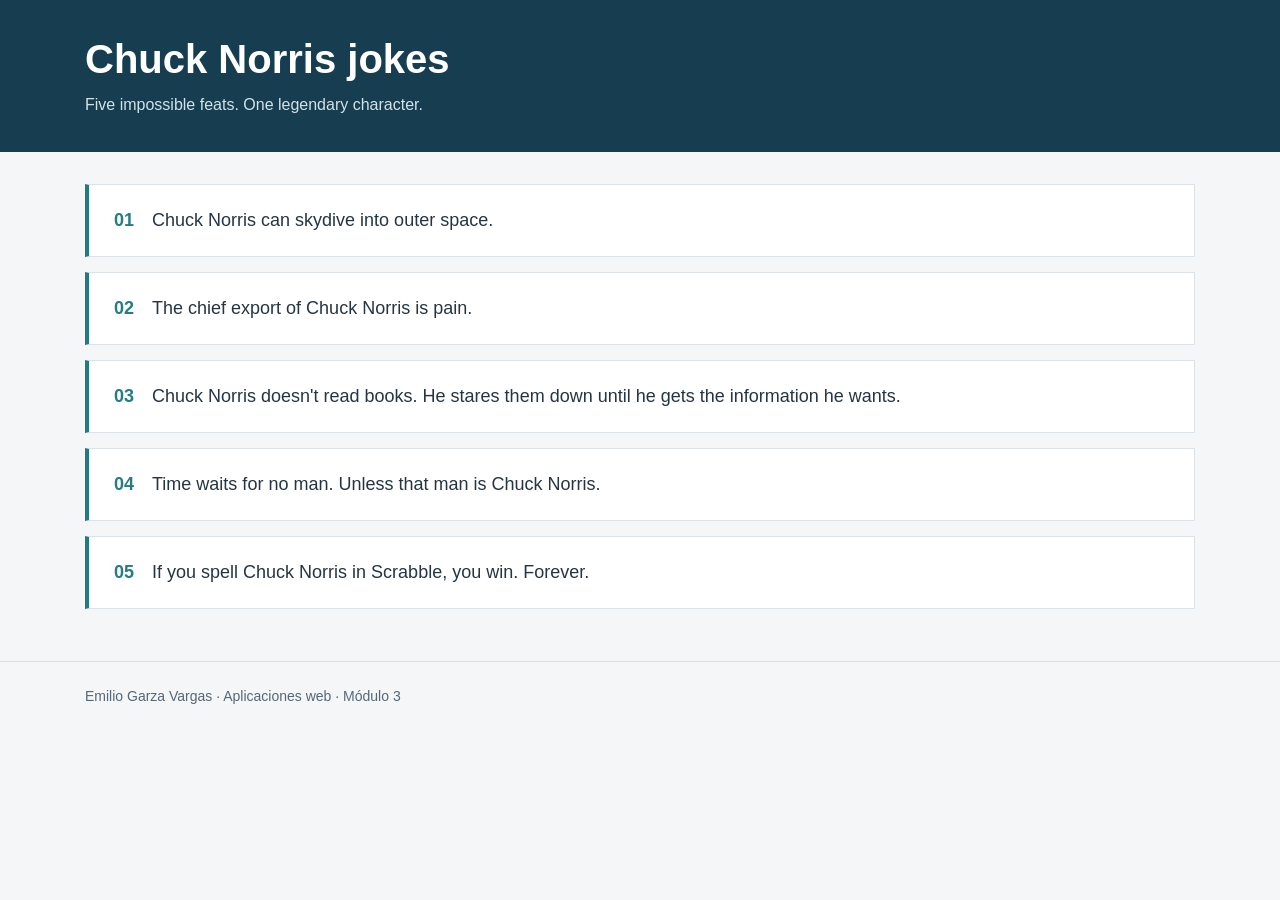
==== index.html @ 6cab15f9 "Actividad12 lista de Chuck Norris con Vue" ====
<!doctype html><html lang="en"><head><meta charset="utf-8"><meta name="viewport" content="width=device-width,initial-scale=1"><title>Chuck Jokes Vue</title><link rel="stylesheet" href="assets/bootstrap.min.css"><link rel="stylesheet" href="assets/styles.css"></head><body><header><div class="container"><h1>Chuck Norris jokes</h1><p>Five impossible feats. One legendary character.</p></div></header><main class="container" id="app" v-cloak><ol class="joke-list"><li v-for="(joke, index) in chuck" :key="index">{{ joke.value }}</li></ol></main><footer><div class="container">Emilio Garza Vargas · Aplicaciones web · Módulo 3</div></footer><script src="assets/vue.min.js"></script><script src="app.js"></script></body></html>
---- assets/styles.css ----
body{background:#f4f6f8;color:#263544;font-family:Arial,sans-serif}header{background:#173e50;color:white;padding:35px 0}h1{font-weight:700}main{padding-top:32px;padding-bottom:36px}header p{color:#d3e2e8;margin:10px 0 0}.joke-list{list-style:none;padding:0;counter-reset:joke}.joke-list li{counter-increment:joke;background:white;padding:22px 25px;margin-bottom:15px;border:1px solid #dce3e8;border-left:4px solid #227a82;font-size:18px}.joke-list li::before{content:counter(joke,decimal-leading-zero);color:#277b83;font-weight:bold;margin-right:18px}footer{border-top:1px solid #d5dee5;padding:24px 0;font-size:14px;color:#566776}.card{border-color:#d9e2e8;border-radius:6px}.card-img-top{height:150px;object-fit:contain;background:#eaf0f4;padding:20px}.card-body{min-height:175px;display:flex;flex-direction:column;justify-content:space-between}.card-text{font-size:17px}.card small{color:#5f7480}[v-cloak]{display:none}
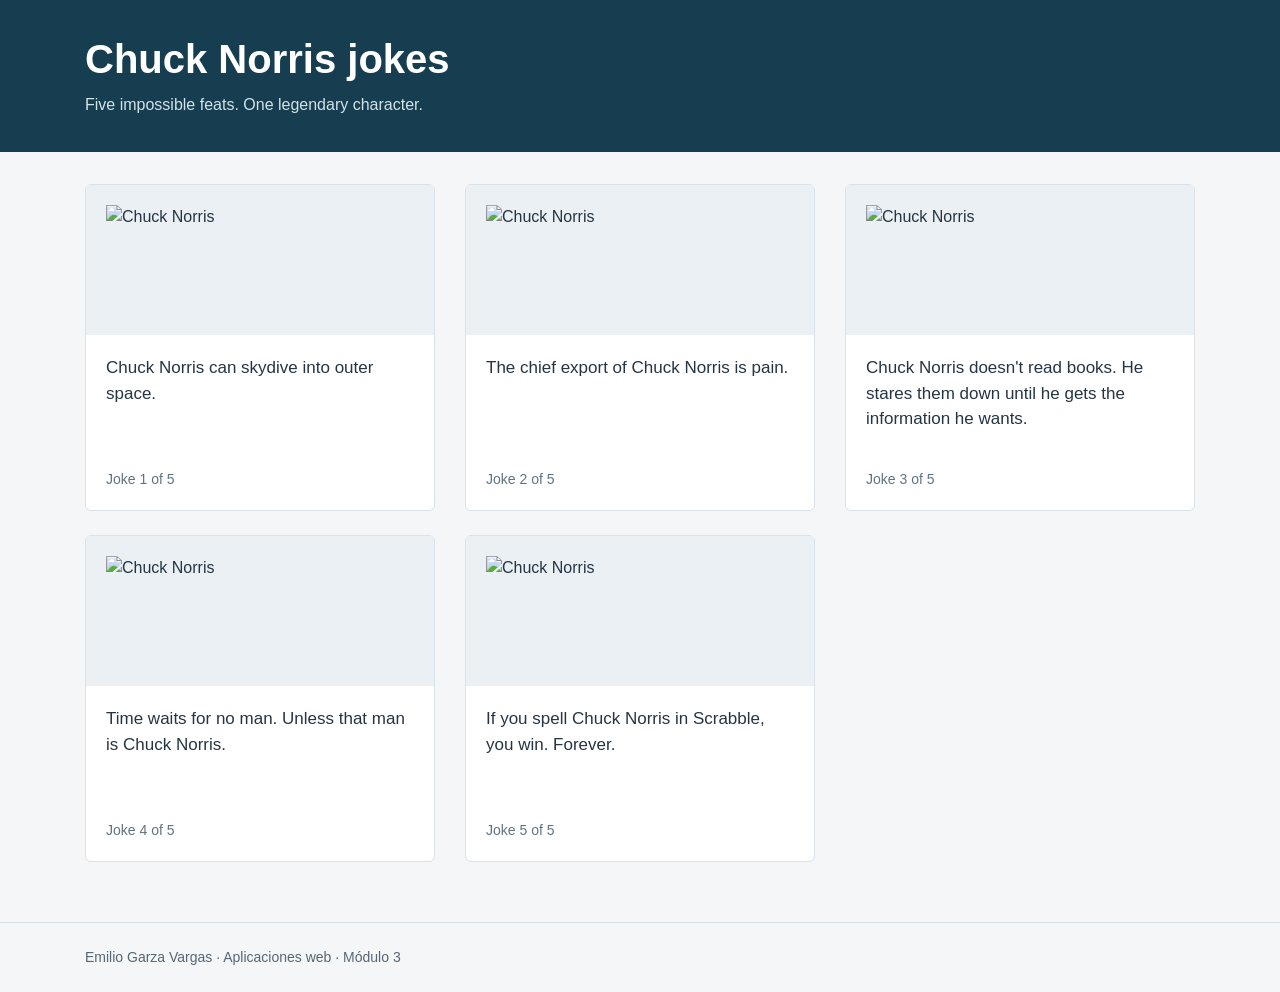
==== commit f5ef4ad4: "Task10" ====
--- a/index.html
+++ b/index.html
@@ -1 +1 @@
-<!doctype html><html lang="en"><head><meta charset="utf-8"><meta name="viewport" content="width=device-width,initial-scale=1"><title>Chuck Jokes Vue</title><link rel="stylesheet" href="assets/bootstrap.min.css"><link rel="stylesheet" href="assets/styles.css"></head><body><header><div class="container"><h1>Chuck Norris jokes</h1><p>Five impossible feats. One legendary character.</p></div></header><main class="container" id="app" v-cloak><ol class="joke-list"><li v-for="(joke, index) in chuck" :key="index">{{ joke.value }}</li></ol></main><footer><div class="container">Emilio Garza Vargas · Aplicaciones web · Módulo 3</div></footer><script src="assets/vue.min.js"></script><script src="app.js"></script></body></html>
+<!doctype html><html lang="en"><head><meta charset="utf-8"><meta name="viewport" content="width=device-width,initial-scale=1"><title>Chuck Jokes Vue</title><link rel="stylesheet" href="assets/bootstrap.min.css"><link rel="stylesheet" href="assets/styles.css"></head><body><header><div class="container"><h1>Chuck Norris jokes</h1><p>Five impossible feats. One legendary character.</p></div></header><main class="container" id="app" v-cloak><div class="row"><chuck-card v-for="(joke,index) in chuck" :key="index" :icon_url="joke.icon_url" :value="joke.value" :number="index+1"></chuck-card></div></main><footer><div class="container">Emilio Garza Vargas · Aplicaciones web · Módulo 3</div></footer><script src="assets/vue.min.js"></script><script src="app.js"></script></body></html>
